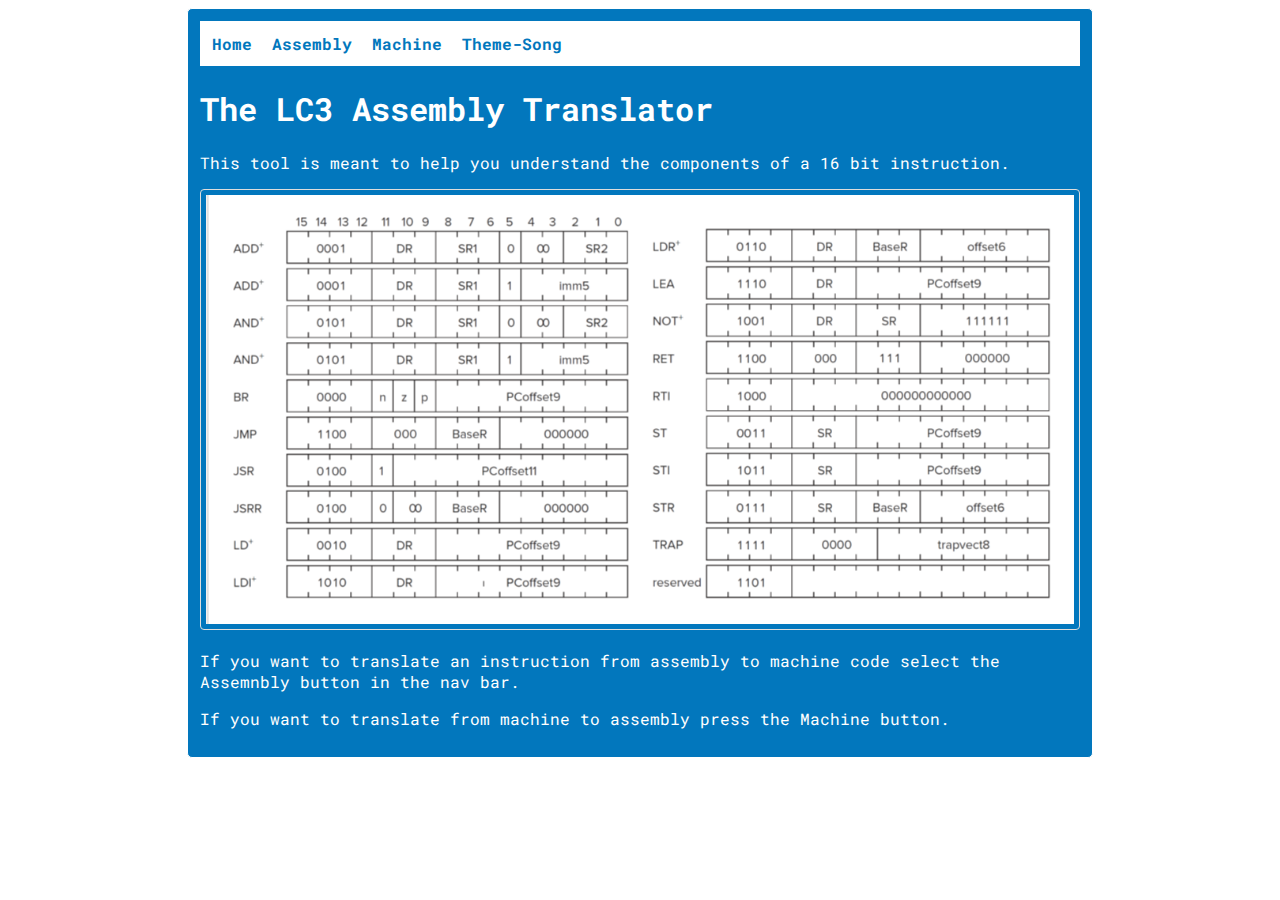
==== src/index.html @ 9b628c4c "First" ====
<!DOCTYPE html>
<html lang="en">

<head>
  <meta charset="utf-8" />
  <meta name="viewport" content="width=device-width, initial-scale=1.0" />
  <!-- Add an appropriate title in this tag -->
  <title></title>
  <link rel="stylesheet" href="css/style.css">
  <link href='https://fonts.googleapis.com/css?family=Kaushan Script' rel='stylesheet'>
  <link rel="preconnect" href="https://fonts.googleapis.com">
  <link rel="preconnect" href="https://fonts.gstatic.com" crossorigin>
  <link href="https://fonts.googleapis.com/css2?family=Roboto+Mono:wght@500&display=swap" rel="stylesheet">

  <!-- Links to stylesheets -->
</head>

<body onload = "readStorage()">
  <!-- Your visible elements -->
  <nav>
    <a href="index.html">Home&nbsp;</a>
    <a href="fromAssembly.html">Assembly&nbsp;</a>
    <a href="fromMachine.html">Machine&nbsp;</a>
    <a href="https://www.youtube.com/watch?v=7s8pMXrNDtY">Theme-Song&nbsp;</a>
    
  </nav>
  <h1>The LC3 Assembly Translator</h1>

  <p>This tool is meant to help you understand the components of a 16 bit instruction.</p> 

  <img src="../Images/OpcodeChart.png" alt="OpcodeChart">

  <p>If you want to translate an instruction from assembly to machine code select the
    Assemnbly button in the nav bar.</p>
  <p>If you want to translate from machine to assembly 
    press the Machine button. </p>

  <!-- Links to scripts -->
  <script src="js/script.js"></script>
</body>

</html>
---- src/css/style.css ----
/* style.cs: BYU IT&C 210a Boilerplate Stylesheet */

/* We use the Material Icons font in some of the styles. This brings in
the corresponding fonts from Google Fonts. */
@import url("https://fonts.googleapis.com/icon?family=Material+Icons");

/* The root rule is the foundation for the whole page. These settings _cascade_
to all elements unless they are overridden. */
:root {
	/* Change these variables according to your theme */
	--primary: #0277bd;
	--accent: #ffffff;
	--delete: #004c8c;
	--primary-text: #ffffff;
	--alt-text: #0277bd;

	/* Window background and default font */
    background-color: var(--primary-text);
	background-image: url("https://logodix.com/logo/322620.jpg");
	background-attachment: fixed;
	background-position: -26em;
    font-family:  'Roboto Mono', monospace;
}

/* These rules with element selectors apply to all elements of the corresonding names. In a sense, they
are automatically applied */

body {
    max-width: 55rem;			  /* Keeps the page from overflowing on wide monitors */
    margin: 0.5em auto;		      /* 0.5em is top and bottom margin. 'auto' for left and right centers the body on the page */
    border: 1px solid var(--accent);	/* Surround the content with a solid black border */
    border-radius: 5px;			  /* Round the corners of the body section */
    padding: 0.75rem;			  /* Padding goes between the borders and the internal content */
    background-color: var(--primary);	/* Contrast the body background from the page background */
	color: var(--primary-text);
}

h1 {
	font-family: 'Roboto Mono', monospace;
	font-weight: bolder;
	color: var(--primary-text);
}

nav {
    color: var(--alt-text);				/* Nav bar is white on very dark gray */
	font-weight: bolder;
    background-color: var(--accent);
    padding: .75rem;			  /* Give the nav bar some internal padding */
}

nav a {
    color: var(--alt-text);		/* Links in the nav bar are light blue instead of white */
    text-decoration: none;	  /* Don't underline links in the nav bar */

}

img {
	border: 1px solid #ddd;
	border-radius: 4px;
	padding: 5px;
	width: 868px;
  }  

/* These with class selectors take effect when you apply the corresponding class name on an element */

.tasklist {
	padding-left: 0;		/* Remove padding that <ul> has by default */
	list-style-type: none;	/* No bullets in the list */
	color: var(--primary-text);
}

.task {
	display: block;
	width: 100%;
	box-sizing: border-box;
	color: var(--primary-text);
}

.task-done {
	display: inline-block;
	box-sizing: border-box;
	color: var(--accent);
	/* Add property to change checkbox icon color */
}

.checked-task {
	text-decoration: line-through;
	color: var(--accent);
}

.unchecked-task {
	color: var(--primary-text);
}

.task-description {
	display: inline-block;
	width: calc(100% - 12em);
	box-sizing: border-box;
	/*color: var(--primary-text);*/
}

.task-date {
	display: inline-block;
	width: 8em;
	color: var(--primary-text);
}

.task-delete {
	position: relative;
	left: 97%;
	bottom: 1.1em;
	display: inline-block;
	box-sizing: border-box;
	color: var(--accent);
	/* Add property to change delete icon color */
}

.material-icon {
	border: none; /* No border */
	background: none; /* Match the background of the parent */
	font-family: 'Material Icons'; /* Use the icon font */
	font-size: inherit; /* Input doesn't automatically inherit font size. This brings it in. */
	cursor: pointer; /* Change the cursor to a pointer when hovering on this element */
}

/* Add your custom class rules here */

.example {
	color: var(--primary-text);
}

/* Add rule for: */
/* "Create Task" button border, background, and text */

/* ===== checkbox-icon =============== */
/* These three rules apply the checkbox icon from the Material Icons font to a checkbox */

input.checkbox-icon {
	font-family: 'Material Icons';
    font-size: inherit;  /* Input doesn't automatically inherit font size. This brings it in. */
	appearance: none;    /* Hide the existing checkbox so that the new rendering will overlay it */
	cursor: pointer;     /* Change the cursor to a pointer when hovering on this element */
}

input.checkbox-icon:before {
	content: 'check_box_outline_blank';
}

input.checkbox-icon:checked:before {
	content: 'check_box';
	background-color: var(--accent);
	color:var(--primary-text);
}

/* ===== toggle-switch =============== */
/* This is pretty advanced CSS and is intended to be ready-to-use. Just
 * set an input of type checkbox to class 'toggle-switch' to make the
 * control look like a switch instead of a checkbox.
 * Example:
 *     <input type='checkbox' name='cb1' class='toggle-switch'/><label for='cb1'>Lights</label>
 *
 * Adapted from: https://codeconvey.com/convert-checkbox-to-toggle-button-css/
 * with important adjustments to make it senstive to the local font size.
 * and the addition of comments.
 */

/* Toggle Switch */
input.toggle-switch {
	vertical-align: middle;
    font-size: 1em;      /* Input doesn't automatically inherit font size. This brings it in. */
	appearance: none;    /* Hide the existing checkbox so that the new rendering will overlay it */
	position: relative;  /* Relative positioning holds this elements space and lets :before and :after pseudo-elements position relative to this */
	cursor: pointer;     /* Change the cursor to a pointer when hovering on this element */
	margin: 0em 0.2em;   /* No top and bottom margin. Make space to the left and right. Use 'em' units to keep space relative to local font size */
    width: 1.4em; 		 /* Set the element width and height relative to the font size. */
    height: 0.8em;
}

/* Use the :after pseudo-element to create an oval as the surface of the button. */
input.toggle-switch:after {
    vertical-align: middle;	/* Center this vertically */
	content: '';            /* Empty text content. But still required to establish the element */
	display: inline-block;  /* Inline-block makes it take up rectangular space */
    position: absolute;	    /* Absolute positioning without left and top locates this exactly on top of the input.toggle-switch */
	width: 1.4em;           /* Width and height of the oval */
	height: 0.6em;
	background-color: rgb(128,128,128); /* Light gray fill */
	border-radius: 0.3em;   /* Border radius of half the height makes this an oval instead of a rectangle */
}

/* Use the :before pseudo-element to create a circle as the toggle handle */
input.toggle-switch:before {
    vertical-align: middle; /* Center this vertically thereby aligning to the background oval */
	content: '';            /* Empty text content required to take up any space */
	display: inline-block;  /* Inline-block makes it take up rectangular space */
	position: absolute;		/* Absolute positioning without x and y locates this on top of the input.toggle-switch */
	width: 0.7em;           /* Width and height are the same making it take up a square space which will be round with the border-radius */
	height: 0.7em;
    z-index: 1;				/* Z-index of 1 positions this on top of the input.toggle-switch:after */
	left: 0;                /* Position at the left edge of the parent checkbox (it will shift right when activated) */
	top: -0.1em;            /* Center it vertically on the background oval - tweaked to position just right */
	border: 1px solid rgb(128,128,128); /* border is the same color as the background oval */
	border-radius: 0.6em;   /* Radious greater than 1/2 the height/width makes a circle */
	background-color: white;  /* Fill with white */
	box-shadow: 1px 1px 3px rgba(0, 0, 0, 0.6); /* Cast a shadow on the background */
	transition-duration: 0.3s; /* Animate turning on or off over 0.3 seconds */
}

/* Shift the handle to the right when turned on */
input.toggle-switch:checked:before {
	left: 0.7em;            /* When turned on, shift to the right */
	box-shadow: -1px 1px 3px rgba(0, 0, 0, 0.6); /* When turned on, cast the shadow the other direction */
}

/* Change the background color to green when turned on */
input.toggle-switch:checked:after {
	background-color: var(--accent);
}

/* Adjust form input width */
.form-description {
	width: 100%;
	box-sizing: border-box;
}

/* Make Create Task Button Pretty */
.form-button {
	color:var(--delete);
	background-color: var(--accent);
	font-weight: bolder;
	border: 2px var(--accent);
	border-radius:12px;
}
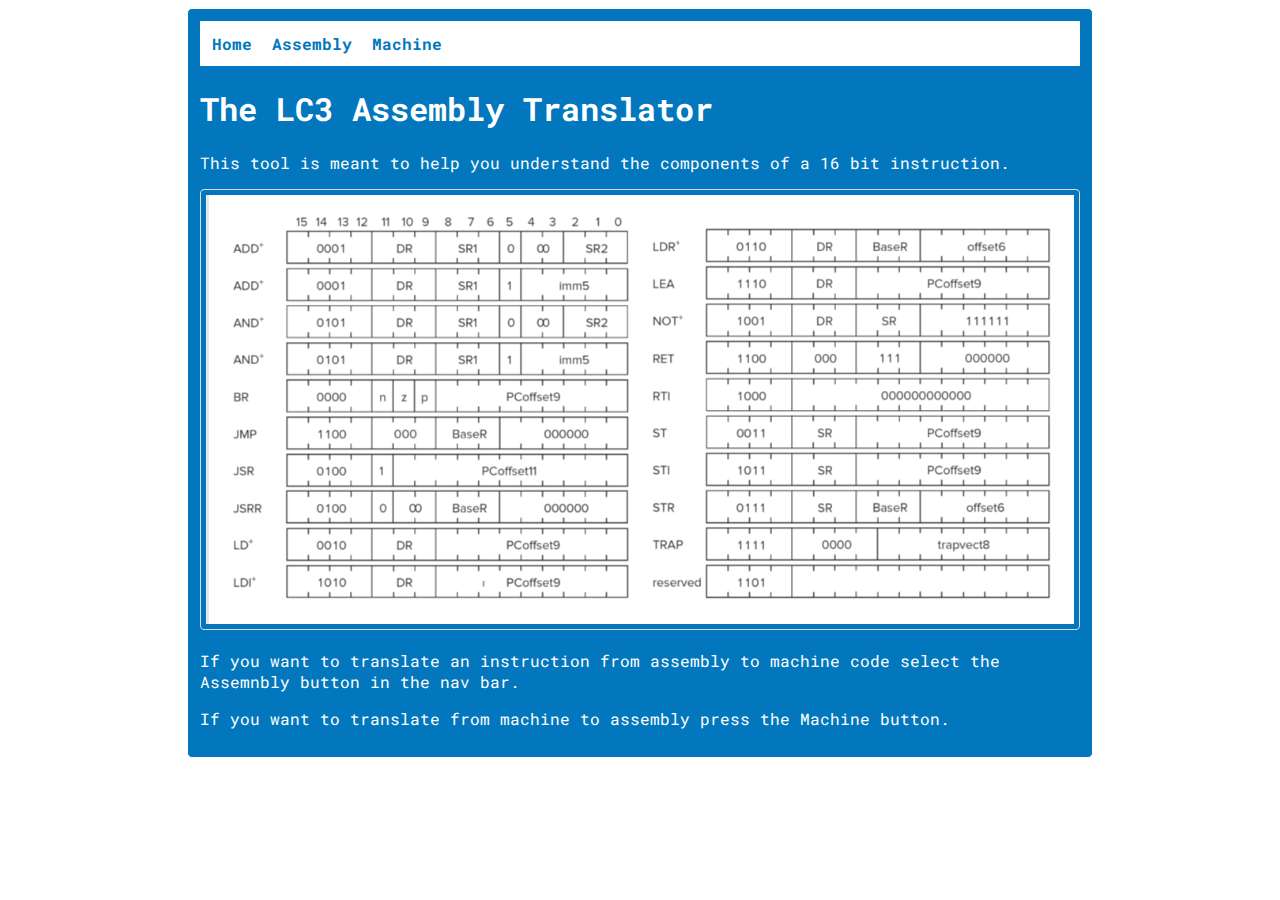
==== commit e70519a9: "NewDone" ====
--- a/src/index.html
+++ b/src/index.html
@@ -22,7 +22,6 @@
     <a href="index.html">Home&nbsp;</a>
     <a href="fromAssembly.html">Assembly&nbsp;</a>
     <a href="fromMachine.html">Machine&nbsp;</a>
-    <a href="https://www.youtube.com/watch?v=7s8pMXrNDtY">Theme-Song&nbsp;</a>
     
   </nav>
   <h1>The LC3 Assembly Translator</h1>
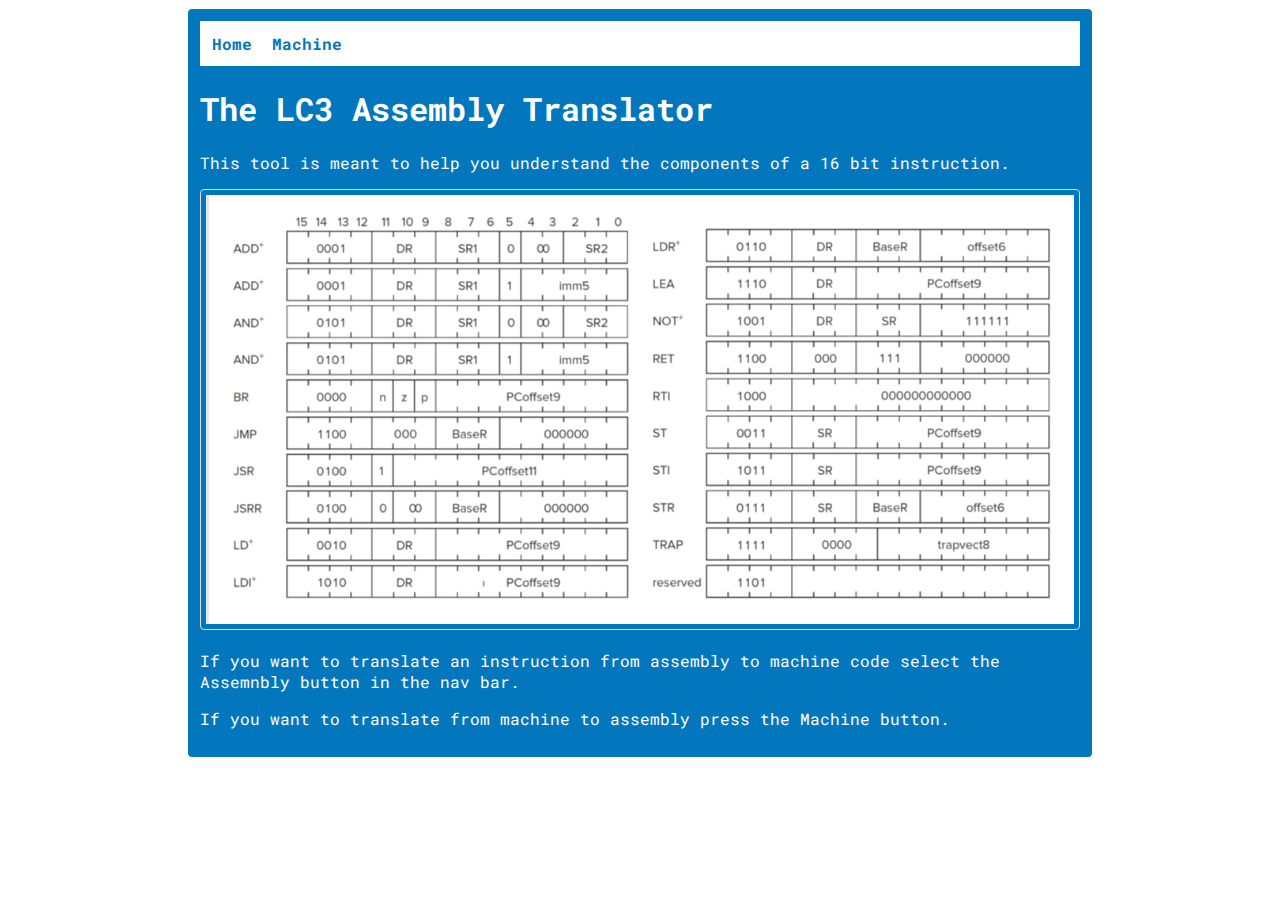
==== commit 41436ce3: "Comments" ====
--- a/src/index.html
+++ b/src/index.html
@@ -20,7 +20,7 @@
   <!-- Your visible elements -->
   <nav>
     <a href="index.html">Home&nbsp;</a>
-    <a href="fromAssembly.html">Assembly&nbsp;</a>
+    <!-- <a href="fromAssembly.html">Assembly&nbsp;</a> -->
     <a href="fromMachine.html">Machine&nbsp;</a>
     
   </nav>
